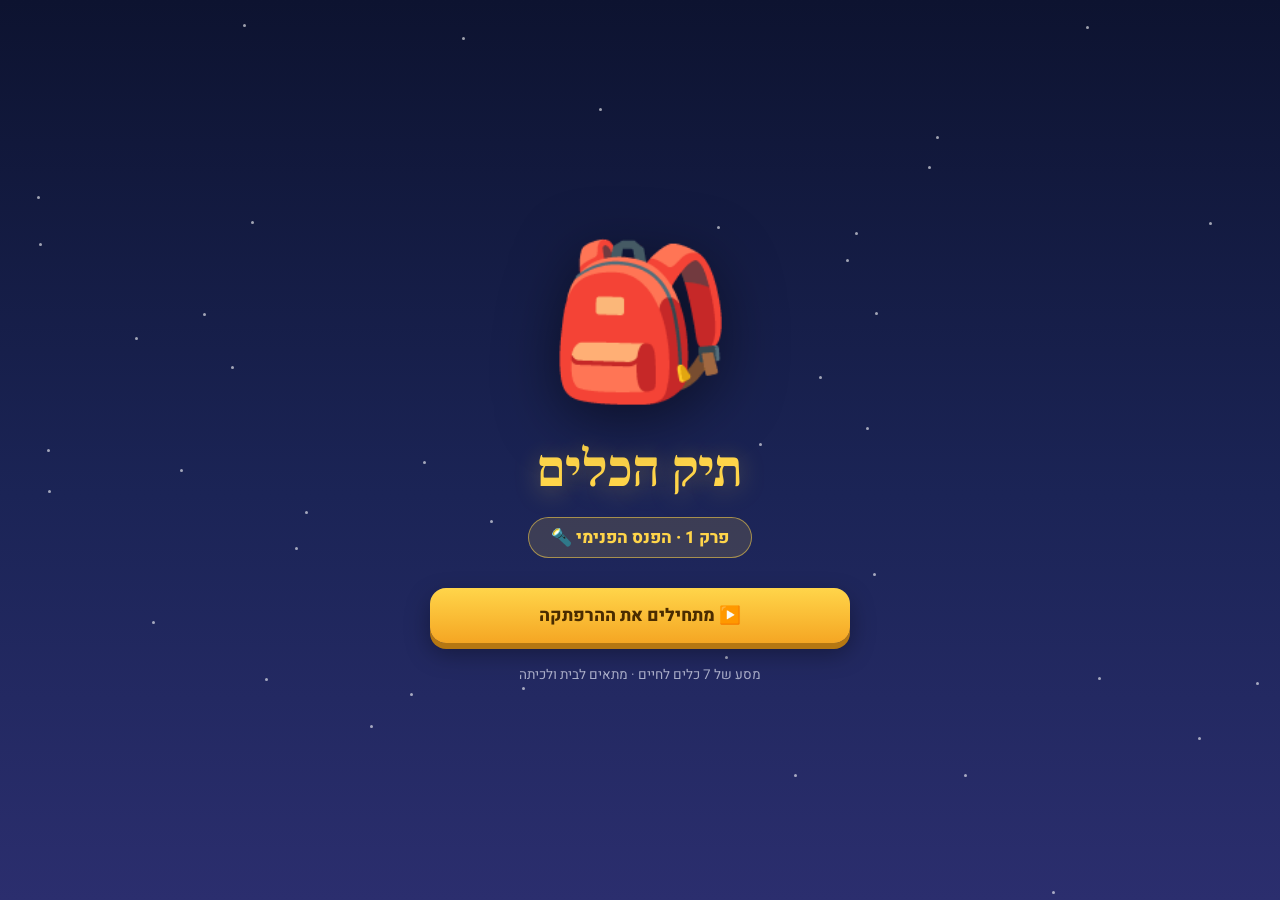
==== toolbag/index.html @ 81c8b3cd "תיק הכלים — אב-טיפוס פרק 1: הפנס הפנימי (סגנון עולם-סיפור חדש) Co-Authored-By: Claude Fable 5 <norep" ====
<!DOCTYPE html>
<html lang="he" dir="rtl">
<head>
<meta charset="UTF-8">
<meta name="viewport" content="width=device-width,initial-scale=1,user-scalable=no">
<title>🎒 תיק הכלים — פרק 1: הפנס הפנימי</title>
<link href="https://fonts.googleapis.com/css2?family=Heebo:wght@400;600;800&family=Frank+Ruhl+Libre:wght@700;900&display=swap" rel="stylesheet">
<style>
*{margin:0;padding:0;box-sizing:border-box;-webkit-tap-highlight-color:transparent}
html,body{height:100%}
body{font-family:'Heebo',sans-serif;background:linear-gradient(180deg,#0d1330 0%,#1b2456 55%,#2b2e6e 100%);color:#f2f4ff;overflow:hidden;user-select:none}
.scr{position:fixed;inset:0;display:none;flex-direction:column;align-items:center;justify-content:center;padding:20px;overflow-y:auto}
.scr.on{display:flex}
h1{font-family:'Frank Ruhl Libre',serif;font-size:clamp(30px,7vw,52px);color:#ffd54a;text-shadow:0 4px 24px rgba(255,213,74,.35)}
h2{font-family:'Frank Ruhl Libre',serif;font-size:clamp(20px,4.5vw,30px);color:#ffd54a;margin-bottom:10px}
.btn{display:block;width:100%;max-width:420px;margin:8px auto;padding:15px 22px;border:none;border-radius:16px;font-family:'Heebo';font-size:17.5px;font-weight:800;cursor:pointer;background:linear-gradient(180deg,#ffd54a,#f5a623);color:#4a2c00;box-shadow:0 6px 0 #b57712,0 10px 24px rgba(0,0,0,.35);transition:transform .1s}
.btn:active{transform:translateY(4px);box-shadow:0 2px 0 #b57712}
.btn.sec{background:linear-gradient(180deg,#3c477f,#2a3260);color:#dfe6ff;box-shadow:0 6px 0 #1a2040,0 10px 24px rgba(0,0,0,.3)}
.btn.calm{background:linear-gradient(180deg,#7dffa8,#25c05f);color:#053514;box-shadow:0 6px 0 #128040,0 10px 24px rgba(0,0,0,.35)}

/* ===== stars bg ===== */
.stars{position:fixed;inset:0;pointer-events:none;z-index:0}
.stars i{position:absolute;width:3px;height:3px;border-radius:50%;background:#fff;opacity:.6;animation:tw 3s infinite}
@keyframes tw{0%,100%{opacity:.15}50%{opacity:.8}}

/* ===== title ===== */
#scr-title .bag{font-size:clamp(80px,20vw,150px);animation:float 3.2s ease-in-out infinite;filter:drop-shadow(0 14px 30px rgba(0,0,0,.5))}
@keyframes float{0%,100%{transform:translateY(0)}50%{transform:translateY(-16px)}}
.chapter{background:rgba(255,213,74,.14);border:1.5px solid rgba(255,213,74,.55);border-radius:30px;padding:7px 22px;font-size:17px;font-weight:800;color:#ffd54a;margin:14px 0 22px}
.tiny{font-size:13.5px;opacity:.65;margin-top:14px}

/* ===== dialogue ===== */
.stage{position:relative;width:100%;max-width:640px;flex:1;display:flex;flex-direction:column;justify-content:flex-end;padding-bottom:8px;z-index:1}
.sceneArt{flex:1;display:flex;align-items:center;justify-content:center;font-size:clamp(64px,16vw,120px);text-align:center;line-height:1.25;filter:drop-shadow(0 10px 24px rgba(0,0,0,.45))}
.owl{animation:float 3s ease-in-out infinite}
.bubble{position:relative;background:#fffef2;color:#3a2c10;border-radius:20px;padding:16px 20px;font-size:clamp(16px,2.6vh,19.5px);line-height:1.65;font-weight:600;min-height:96px;box-shadow:0 12px 34px rgba(0,0,0,.45)}
.bubble:before{content:'';position:absolute;top:-14px;right:44px;border:9px solid transparent;border-bottom-color:#fffef2}
.who{position:absolute;top:-15px;right:14px;background:#ffd54a;color:#4a2c00;font-size:13px;font-weight:800;border-radius:20px;padding:2px 12px}
.next{margin-top:10px;text-align:center;font-size:14px;color:#ffd54a;opacity:.85;animation:tw 1.6s infinite}

/* ===== flashlight room ===== */
#room{position:relative;width:100%;max-width:640px;flex:1;border-radius:22px;overflow:hidden;background:linear-gradient(180deg,#141b3e,#1d1436);cursor:none;touch-action:none}
#room .item{position:absolute;font-size:46px;transform:translate(-50%,-50%)}
#heart{position:absolute;font-size:74px;transform:translate(-50%,-50%);cursor:pointer;transition:transform .3s}
#heart.beat{animation:beat 1s infinite}
@keyframes beat{0%,100%{transform:translate(-50%,-50%) scale(1)}50%{transform:translate(-50%,-50%) scale(1.14)}}
#dark{position:absolute;inset:0;pointer-events:none;background:rgba(4,5,20,.985)}
#torch{position:absolute;font-size:34px;pointer-events:none;transform:translate(-50%,-50%) rotate(-35deg);z-index:5}
.hint{width:100%;max-width:640px;text-align:center;font-size:15.5px;font-weight:600;color:#ffe9a8;padding:10px 6px 2px}

/* ===== heart closeup / feelings ===== */
.bigheart{font-size:clamp(90px,22vw,150px);animation:beat 1.2s infinite;filter:drop-shadow(0 0 34px rgba(255,90,120,.45))}
.bigheart.calm{animation:calmGlow 2.4s ease-in-out infinite;filter:drop-shadow(0 0 44px rgba(255,213,110,.8))}
@keyframes calmGlow{0%,100%{transform:scale(1)}50%{transform:scale(1.06)}}
.feelRow{display:flex;gap:12px;justify-content:center;flex-wrap:wrap;margin:16px 0}
.feel{background:rgba(255,255,255,.09);border:2px solid rgba(255,255,255,.25);border-radius:18px;padding:14px 20px;font-size:17px;font-weight:800;color:#fff;cursor:pointer;text-align:center;min-width:104px;transition:all .15s}
.feel:hover{border-color:#ffd54a;background:rgba(255,213,74,.12)}
.feel span{display:block;font-size:34px;margin-bottom:4px}

/* ===== scenarios ===== */
.dots{display:flex;gap:9px;margin:6px 0 12px;z-index:1}
.dot{width:13px;height:13px;border-radius:50%;background:rgba(255,255,255,.2);border:1.5px solid rgba(255,255,255,.35)}
.dot.cur{background:#ffd54a;border-color:#ffd54a;box-shadow:0 0 12px rgba(255,213,74,.7)}
.dot.done{background:#7dffa8;border-color:#7dffa8}
.sceneCard{width:100%;max-width:640px;background:rgba(255,255,255,.07);border:1px solid rgba(255,255,255,.18);border-radius:22px;padding:18px;text-align:center;z-index:1}
.sceneEmoji{font-size:clamp(54px,13vw,92px);line-height:1.3;margin:6px 0;transition:all .4s}
.sceneEmoji.shake{animation:shake .55s}
@keyframes shake{0%,100%{transform:translateX(0)}20%{transform:translateX(-12px) rotate(-2deg)}40%{transform:translateX(11px)}60%{transform:translateX(-9px) rotate(2deg)}80%{transform:translateX(7px)}}
.sceneEmoji.sink{animation:sink 1.6s forwards}
@keyframes sink{to{transform:translateY(16px) scale(.9);filter:grayscale(.85) brightness(.6)}}
.sceneEmoji.glow{animation:calmGlow 2s ease-in-out infinite;filter:drop-shadow(0 0 30px rgba(255,213,110,.75))}
.sceneTxt{font-size:clamp(16px,2.5vh,19px);line-height:1.7;font-weight:600;margin:8px 4px}
.choice{display:block;width:100%;margin:9px 0;padding:14px 16px;border:2px solid rgba(255,255,255,.22);border-radius:16px;background:rgba(255,255,255,.06);color:#fff;font-family:'Heebo';font-size:16.5px;font-weight:700;cursor:pointer;text-align:right;line-height:1.5;transition:all .15s}
.choice:hover{border-color:#ffd54a;background:rgba(255,213,74,.1)}
.reflect{background:rgba(143,211,255,.1);border:1.5px dashed rgba(143,211,255,.5);border-radius:16px;padding:13px 16px;font-size:15.5px;line-height:1.7;margin-top:12px;color:#dff0ff}
.explored{font-size:13.5px;color:#8fd3ff;margin-top:10px;font-weight:600}

/* ===== badge / toolbag ===== */
.slots{display:flex;gap:10px;flex-wrap:wrap;justify-content:center;margin:18px 0;max-width:520px}
.slot{width:60px;height:60px;border-radius:16px;background:rgba(255,255,255,.07);border:2px dashed rgba(255,255,255,.25);display:flex;align-items:center;justify-content:center;font-size:29px;opacity:.55}
.slot.earned{background:rgba(255,213,74,.16);border:2px solid #ffd54a;opacity:1;animation:pop .6s cubic-bezier(.2,1.6,.4,1);box-shadow:0 0 22px rgba(255,213,74,.5)}
@keyframes pop{0%{transform:scale(0)}100%{transform:scale(1)}}
#flyTool{position:fixed;font-size:70px;z-index:50;pointer-events:none;display:none}

/* ===== family card ===== */
.famCard{width:100%;max-width:560px;background:#fffef2;color:#3a2c10;border-radius:22px;padding:22px;text-align:right;box-shadow:0 16px 44px rgba(0,0,0,.5);z-index:1}
.famCard h3{font-family:'Frank Ruhl Libre',serif;color:#a15c00;font-size:20px;margin-bottom:8px;text-align:center}
.famCard li{font-size:15.5px;line-height:1.8;margin-bottom:7px}
.famCard ul{padding-right:20px}
.mission{background:linear-gradient(135deg,#fff3c9,#ffe4a1);border:2px solid #f5a623;border-radius:16px;padding:13px 16px;margin-top:12px;font-size:15.5px;line-height:1.7;font-weight:700}

canvas#confetti{position:fixed;inset:0;pointer-events:none;z-index:60}
.fadeIn{animation:fadeIn .5s}
@keyframes fadeIn{from{opacity:0;transform:translateY(14px)}to{opacity:1;transform:none}}
</style>
</head>
<body>
<div class="stars" id="stars"></div>
<canvas id="confetti"></canvas>
<div id="flyTool">🔦</div>

<!-- ============ TITLE ============ -->
<div class="scr on" id="scr-title">
  <div class="bag">🎒</div>
  <h1>תיק הכלים</h1>
  <div class="chapter">פרק 1 · הפנס הפנימי 🔦</div>
  <button class="btn" onclick="startStory()">▶️ מתחילים את ההרפתקה</button>
  <div class="tiny">מסע של 7 כלים לחיים · מתאים לבית ולכיתה</div>
</div>

<!-- ============ DIALOGUE ============ -->
<div class="scr" id="scr-story">
  <div class="stage" onclick="advance()">
    <div class="sceneArt" id="art">🌙</div>
    <div class="bubble">
      <div class="who" id="who">🦉 הינשוף</div>
      <div id="txt"></div>
    </div>
    <div class="next" id="nextHint">👆 הקישו להמשך</div>
  </div>
</div>

<!-- ============ FLASHLIGHT ROOM ============ -->
<div class="scr" id="scr-room">
  <div class="hint" id="roomHint">🌑 חושך בפנים... הזיזו את הפנס ומצאו את הלב שלכם</div>
  <div id="room">
    <div class="item" style="top:22%;right:14%">🪑</div>
    <div class="item" style="top:70%;right:78%">🧸</div>
    <div class="item" style="top:78%;right:22%">📚</div>
    <div class="item" style="top:18%;right:74%">🖼️</div>
    <div id="heart" class="beat" style="top:52%;right:58%" onclick="foundHeart()">❤️</div>
    <div id="dark"></div>
    <div id="torch">🔦</div>
  </div>
</div>

<!-- ============ FEELING PICK ============ -->
<div class="scr" id="scr-feel">
  <div class="bigheart" id="heartBig">💗</div>
  <h2 id="feelQ">מה הלב מרגיש עכשיו?</h2>
  <div class="sceneTxt" id="feelCtx" style="max-width:520px"></div>
  <div class="feelRow" id="feelRow"></div>
  <div id="feelSteps" style="width:100%;max-width:440px"></div>
</div>

<!-- ============ SCENARIO ============ -->
<div class="scr" id="scr-scen">
  <div class="dots" id="dots"></div>
  <div class="sceneCard">
    <div class="sceneEmoji" id="scEmoji"></div>
    <div class="sceneTxt" id="scTxt"></div>
    <div id="scBody"></div>
  </div>
</div>

<!-- ============ BADGE ============ -->
<div class="scr" id="scr-badge">
  <h1 style="font-size:clamp(26px,6vw,40px)">🎉 הכלי הראשון שלך!</h1>
  <div class="sceneTxt" style="max-width:520px;text-align:center">הפנס הפנימי נכנס לתיק הכלים.<br>עוד 6 כלים מחכים בהמשך המסע...</div>
  <div class="slots" id="slots"></div>
  <button class="btn calm" onclick="showFam()">🏡 קלף למשפחה ולכיתה</button>
  <button class="btn sec" onclick="location.reload()">🔄 לשחק שוב</button>
</div>

<!-- ============ FAMILY CARD ============ -->
<div class="scr" id="scr-fam">
  <div class="famCard fadeIn">
    <h3>🗣️ מדברים על זה יחד</h3>
    <ul>
      <li>מתי בפעם האחרונה הלב שלך הרגיש כבד? מה הוא הרגיש?</li>
      <li>למה לדעתך זה עוזר להגיד <b>"זה נורמלי להרגיש ככה"</b>?</li>
      <li>מה ההבדל בין להוציא את הכעס החוצה, להחזיק הכל בפנים — ולהדליק פנס פנימי?</li>
    </ul>
    <div class="mission">🌟 <b>משימת האומץ של השבוע:</b> בפעם הבאה שמשהו מציק — עצרו, שאלו "מה הלב שלי מרגיש?", תגידו "זה נורמלי", וחבקו את הלב. ספרו אחר כך למשפחה איך זה היה!</div>
  </div>
  <button class="btn" style="margin-top:16px" onclick="show('scr-badge')">⬅️ חזרה</button>
</div>

<script>
'use strict';
/* ================= util ================= */
function $(s){return document.querySelector(s)}
function show(id){document.querySelectorAll('.scr').forEach(function(s){s.classList.remove('on')});$('#'+id).classList.add('on')}
/* soft sounds via WebAudio — no assets */
var AC=null;
function snd(f,d,type,vol){try{AC=AC||new (window.AudioContext||window.webkitAudioContext)();var o=AC.createOscillator(),g=AC.createGain();o.type=type||'sine';o.frequency.value=f;g.gain.value=vol||.12;g.gain.exponentialRampToValueAtTime(.001,AC.currentTime+(d||.25));o.connect(g);g.connect(AC.destination);o.start();o.stop(AC.currentTime+(d||.25))}catch(e){}}
function sndTap(){snd(520,.12)} function sndGood(){snd(660,.16);setTimeout(function(){snd(880,.22)},110)}
function sndWarm(){snd(392,.4,'triangle',.1);setTimeout(function(){snd(523,.5,'triangle',.1)},180)}

/* stars */
(function(){var h='';for(var i=0;i<40;i++)h+='<i style="top:'+Math.random()*100+'%;right:'+Math.random()*100+'%;animation-delay:'+Math.random()*3+'s"></i>';$('#stars').innerHTML=h})();

/* confetti */
function confettiBurst(){
  var c=$('#confetti'),x=c.getContext('2d');c.width=innerWidth;c.height=innerHeight;
  var P=[],cols=['#ffd54a','#7dffa8','#8fd3ff','#ff9bb3','#fff'];
  for(var i=0;i<130;i++)P.push({x:innerWidth/2,y:innerHeight*.4,vx:(Math.random()-.5)*13,vy:-Math.random()*11-3,s:Math.random()*7+4,c:cols[i%5],r:Math.random()*6});
  var t=0;(function fr(){x.clearRect(0,0,c.width,c.height);t++;
    P.forEach(function(p){p.x+=p.vx;p.y+=p.vy;p.vy+=.3;p.r+=.15;x.save();x.translate(p.x,p.y);x.rotate(p.r);x.fillStyle=p.c;x.fillRect(-p.s/2,-p.s/2,p.s,p.s*.6);x.restore()});
    if(t<110)requestAnimationFrame(fr);else x.clearRect(0,0,c.width,c.height)})();
}

/* ================= intro dialogue ================= */
var LINES=[
 {art:'🌙🚶',who:'',t:'סוף יום. אתם הולכים הביתה, והלב קצת כבד... היום היה יום לא פשוט.'},
 {art:'🦉',who:'🦉 הינשוף',t:'עצרו רגע, ידידיי הצעירים! אני הינשוף שומר תיק הכלים. אני רואה שהלב שלכם כבד היום...'},
 {art:'🎒✨',who:'🦉 הינשוף',t:'יש לי מתנה בשבילכם — הכלי הראשון בתיק: <b>הפנס הפנימי</b> 🔦'},
 {art:'🔦❤️',who:'🦉 הינשוף',t:'כשמשהו קשה קורה — במקום להתפוצץ או לברוח, עוצרים רגע... ומאירים <b>פנימה</b>: מה הלב שלי מרגיש?'},
 {art:'💛🤗',who:'🦉 הינשוף',t:'ואז אומרים ללב: <b>"זה נורמלי להרגיש ככה"</b> — ומחבקים אותו. לב שמקבל חיבוק, נרגע.'},
 {art:'🔦🌑',who:'🦉 הינשוף',t:'רוצים לנסות? קחו את הפנס — בואו נמצא את הלב שלכם בחושך!'}
];
var li=0;
function startStory(){sndTap();li=0;show('scr-story');paint()}
function paint(){var L=LINES[li];$('#art').innerHTML=L.art;$('#art').className='sceneArt'+(L.art==='🦉'?' owl':'');$('#who').style.display=L.who?'block':'none';$('#who').textContent=L.who;typeIt(L.t)}
var typing=false,typeTimer=null;
function typeIt(html){
  typing=true;var el=$('#txt');el.innerHTML='';var plain=html.replace(/<[^>]+>/g,'');var i=0;
  clearInterval(typeTimer);
  typeTimer=setInterval(function(){i++;if(i>=plain.length){clearInterval(typeTimer);el.innerHTML=html;typing=false;return}el.textContent=plain.slice(0,i)},22);
}
function advance(){
  sndTap();
  if(typing){clearInterval(typeTimer);$('#txt').innerHTML=LINES[li].t;typing=false;return}
  li++;
  if(li>=LINES.length){startRoom();return}
  paint();
}

/* ================= flashlight room ================= */
function startRoom(){
  show('scr-room');
  var room=$('#room'),dark=$('#dark'),torch=$('#torch');
  function move(x,y){
    var r=room.getBoundingClientRect();var px=x-r.left,py=y-r.top;
    dark.style.background='radial-gradient(circle 120px at '+px+'px '+py+'px, rgba(4,5,20,0) 0 74px, rgba(4,5,20,.985) 130px)';
    torch.style.left=px+'px';torch.style.top=(py-6)+'px';
  }
  room.onpointermove=function(e){move(e.clientX,e.clientY)};
  room.onpointerdown=function(e){move(e.clientX,e.clientY)};
  /* start beam center */
  var r=room.getBoundingClientRect();move(r.left+r.width/2,r.top+r.height/2);
}
function foundHeart(){sndGood();feelFlow({
  ctx:'מצאתם את הלב! אחרי יום כזה, תקשיבו לו רגע...',
  feels:[{e:'😢',n:'עצב'},{e:'😠',n:'כעס'},{e:'😟',n:'דאגה'}],
  after:function(){toScen(0)}
})}

/* ================= feeling flow (reused) ================= */
/* steps: pick feeling -> "זה נורמלי" -> hug -> heart calms -> after() */
function feelFlow(cfg){
  show('scr-feel');
  var hb=$('#heartBig');hb.textContent='💗';hb.className='bigheart';
  $('#feelQ').textContent='מה הלב מרגיש עכשיו?';
  $('#feelCtx').innerHTML=cfg.ctx||'';
  var row=$('#feelRow');row.innerHTML='';row.style.display='flex';
  $('#feelSteps').innerHTML='';
  cfg.feels.forEach(function(f){
    var d=document.createElement('div');d.className='feel';d.innerHTML='<span>'+f.e+'</span>'+f.n;
    d.onclick=function(){sndTap();step2(f)};row.appendChild(d);
  });
  function step2(f){
    row.style.display='none';
    $('#heartBig').textContent=f.e;
    $('#feelQ').textContent='זיהיתם! הלב מרגיש '+f.n+'.';
    $('#feelCtx').innerHTML='עכשיו תגידו לו את משפט הקסם:';
    $('#feelSteps').innerHTML='<button class="btn" onclick="void(0)" id="normBtn">💛 "זה נורמלי להרגיש '+f.n+'"</button>';
    $('#normBtn').onclick=function(){sndWarm();step3(f)};
  }
  function step3(f){
    $('#feelQ').textContent='יפה מאוד... הלב שומע אתכם.';
    $('#feelCtx').innerHTML='נשאר עוד צעד אחד:';
    $('#feelSteps').innerHTML='<button class="btn calm" id="hugBtn">🤗 לחבק את הלב</button>';
    $('#hugBtn').onclick=function(){
      sndWarm();
      var hb=$('#heartBig');hb.textContent='💛';hb.className='bigheart calm';
      $('#feelQ').textContent='הלב נרגע ✨';
      $('#feelCtx').innerHTML='הרגש עדיין שם — וזה בסדר. אבל עכשיו <b>אתם</b> מחזיקים אותו, ולא הוא אתכם.';
      $('#feelSteps').innerHTML='<button class="btn" id="contBtn">ממשיכים ⬅️</button>';
      $('#contBtn').onclick=function(){sndTap();cfg.after()};
    };
  }
}

/* ================= scenarios ================= */
var SCEN=[
 {emoji:'⚽😔',txt:'הפסקה. כל הילדים משחקים כדורגל... ואף אחד לא הזמין אתכם לשחק.',
  feel:{e:'💔',n:'עלבון'},
  choices:[
   {t:'😠 לצעוק: "אתם מגעילים! בכלל לא רוצה לשחק איתכם!"',anim:'shake',emoji:'😠🗯️😨',
    cons:'הילדים נבהלים ומתרחקים. עכשיו אתם לבד — וגם כועסים וגם עצובים.',
    ref:'הכעס יצא החוצה עוד לפני שהבנו מה הלב באמת מרגיש. הצעקה לא קירבה אותנו למשחק...'},
   {t:'🙁 ללכת לפינה, לשתוק, ולהחזיק הכל בפנים',anim:'sink',emoji:'🧍😶🌧️',
    cons:'ההפסקה עוברת... הרגש נשאר בפנים — וגדל. הלב כבד עד סוף היום.',
    ref:'רגש שמחזיקים בפנים בלי להקשיב לו לא נעלם — הוא מחכה ומתנפח.'},
   {t:'🔦 לעצור רגע... ולהדליק את הפנס הפנימי',flash:true,
    okEmoji:'⚽😊🙌',ok:'עכשיו, כשהלב רגוע, אפשר לחשוב בהיגיון. ניגשים ושואלים: "אפשר להצטרף?" — "בטח, בוא!"'}
  ]},
 {emoji:'📝😧',txt:'למדתם קשה למבחן, באמת התאמצתם... והציון שחזר נמוך ממה שקיוויתם.',
  feel:{e:'😞',n:'אכזבה'},
  choices:[
   {t:'😤 לקמט את הדף ולזרוק אותו לפח',anim:'shake',emoji:'📄💥🗑️',
    cons:'הדף בפח — אבל ההרגשה נשארה. ועכשיו גם אי אפשר לראות מה אפשר לתקן.',
    ref:'זרקנו את הדף — אבל את האכזבה אי אפשר לזרוק לפח. היא עדיין בלב.'},
   {t:'😶 להגיד לכולם "לא אכפת לי בכלל" ולהעמיד פנים',anim:'sink',emoji:'🎭😶💧',
    cons:'מבחוץ הכל "בסדר"... אבל בפנים הלב יודע את האמת, וההעמדת פנים מעייפת.',
    ref:'כשמסתירים רגש גם מעצמנו — אף אחד לא יכול לעזור לנו. אפילו לא אנחנו.'},
   {t:'🔦 לעצור רגע... ולהדליק את הפנס הפנימי',flash:true,
    okEmoji:'🙋👩‍🏫💪',ok:'הלב נרגע — ועכשיו יש כוח לגשת למורה ולשאול: "איך אני יכול להשתפר לפעם הבאה?"'}
  ]},
 {emoji:'🧱😱',txt:'שעה שלמה בניתם מגדל לגו ענק... ואח קטן שלכם עבר — והפיל את הכל.',
  feel:{e:'😠',n:'כעס'},
  choices:[
   {t:'🌋 לצעוק עליו חזק ולהפיל לו את הצעצועים',anim:'shake',emoji:'🌋😭🧸',
    cons:'האח הקטן בוכה, אמא כועסת... ועכשיו יש גם מגדל הרוס וגם ריב גדול.',
    ref:'הכעס אמיתי ומוצדק — אבל כשהוא מתפוצץ החוצה, הוא הורס עוד דברים בדרך.'},
   {t:'🚪 לברוח לחדר ולטרוק את הדלת חזק',anim:'sink',emoji:'🚪🧍🌧️',
    cons:'לבד בחדר, הכעס מבעבע בפנים... והמגדל עדיין הרוס. שום דבר לא הסתדר.',
    ref:'לפעמים צריך רגע לבד — אבל בלי פנס פנימי, הכעס נשאר תקוע בפנים.'},
   {t:'🔦 לעצור רגע... ולהדליק את הפנס הפנימי',flash:true,
    okEmoji:'🗣️🧱🤝',ok:'הלב נרגע. עכשיו אפשר להגיד בקול רגוע: "עצוב לי, עבדתי על זה שעה. בוא תעזור לי לבנות מחדש" — ובונים יחד, גבוה יותר!'}
  ]}
];
var si=0,explored=[];
function toScen(i){
  si=i;explored=[];
  var d='';for(var k=0;k<SCEN.length;k++)d+='<div class="dot'+(k<si?' done':k===si?' cur':'')+'"></div>';
  $('#dots').innerHTML=d;
  show('scr-scen');
  var S=SCEN[si];
  $('#scEmoji').className='sceneEmoji';$('#scEmoji').textContent=S.emoji;
  $('#scTxt').innerHTML=S.txt;
  renderChoices();
}
function renderChoices(){
  var S=SCEN[si],h='<div class="sceneTxt" style="font-size:15px;opacity:.85">מה עושים? 🤔</div>';
  S.choices.forEach(function(c,idx){h+='<button class="choice" onclick="pick('+idx+')">'+c.t+(explored.indexOf(idx)>-1?' ✔️':'')+'</button>'});
  if(explored.length)h+='<div class="explored">🔍 חקרתם '+explored.length+' מתוך 3 דרכים</div>';
  $('#scBody').innerHTML=h;
}
function pick(idx){
  sndTap();
  var S=SCEN[si],c=S.choices[idx];
  if(explored.indexOf(idx)<0)explored.push(idx);
  if(c.flash){ /* the flashlight path — run feeling flow, then good outcome */
    feelFlow({ctx:'<b>'+S.txt+'</b><br>מאירים פנימה...',feels:[S.feel,{e:'😢',n:'עצב'},{e:'😟',n:'דאגה'}].slice(0,3),
      after:function(){goodOutcome(c)}});
    return;
  }
  var em=$('#scEmoji');em.textContent=c.emoji;em.className='sceneEmoji '+c.anim;
  snd(200,.3,'sawtooth',.06);
  $('#scTxt').innerHTML=c.cons;
  var h='<div class="reflect">💭 '+c.ref+'</div>';
  h+='<button class="btn sec" onclick="retryScen()">🔄 לנסות דרך אחרת</button>';
  $('#scBody').innerHTML=h;
}
function retryScen(){
  sndTap();var S=SCEN[si];
  $('#scEmoji').className='sceneEmoji';$('#scEmoji').textContent=S.emoji;
  $('#scTxt').innerHTML=S.txt;renderChoices();
}
function goodOutcome(c){
  show('scr-scen');
  var em=$('#scEmoji');em.textContent=c.okEmoji;em.className='sceneEmoji glow';
  sndGood();
  $('#scTxt').innerHTML=c.ok;
  var last=si>=SCEN.length-1;
  var h='<div class="reflect">🔦 עצרנו ← הרגשנו ← אמרנו "זה נורמלי" ← חיבקנו ← <b>ואז בחרנו מה לעשות.</b> זה הפנס הפנימי!</div>';
  if(explored.length<SCEN[si].choices.length)h+='<button class="btn sec" onclick="retryScen()">🔍 רגע, מה היה קורה בדרכים האחרות?</button>';
  h+='<button class="btn" onclick="'+(last?'earnBadge()':'toScen('+(si+1)+')')+'">'+(last?'🎒 לקבל את הכלי!':'לסיפור הבא ⬅️')+'</button>';
  $('#scBody').innerHTML=h;
}

/* ================= badge ================= */
var TOOLS=['🔦','🐬','🌸','📗','🙋','❓','🛡️'];
function earnBadge(){
  show('scr-badge');
  var h='';TOOLS.forEach(function(t,i){h+='<div class="slot" id="slot'+i+'">'+(i===0?'':'🔒')+'</div>'});
  $('#slots').innerHTML=h;
  /* fly the flashlight into slot 0 */
  var f=$('#flyTool');f.style.display='block';f.style.left='50%';f.style.top='30%';f.style.transition='none';f.style.transform='translate(-50%,-50%) scale(1.6)';
  setTimeout(function(){
    var s=$('#slot0').getBoundingClientRect();
    f.style.transition='all .9s cubic-bezier(.3,1.3,.4,1)';
    f.style.left=(s.left+s.width/2)+'px';f.style.top=(s.top+s.height/2)+'px';f.style.transform='translate(-50%,-50%) scale(.55)';
    setTimeout(function(){f.style.display='none';var sl=$('#slot0');sl.textContent='🔦';sl.className='slot earned';confettiBurst();sndGood();setTimeout(sndWarm,300)},950);
  },500);
}
function showFam(){sndTap();show('scr-fam')}
</script>
</body>
</html>
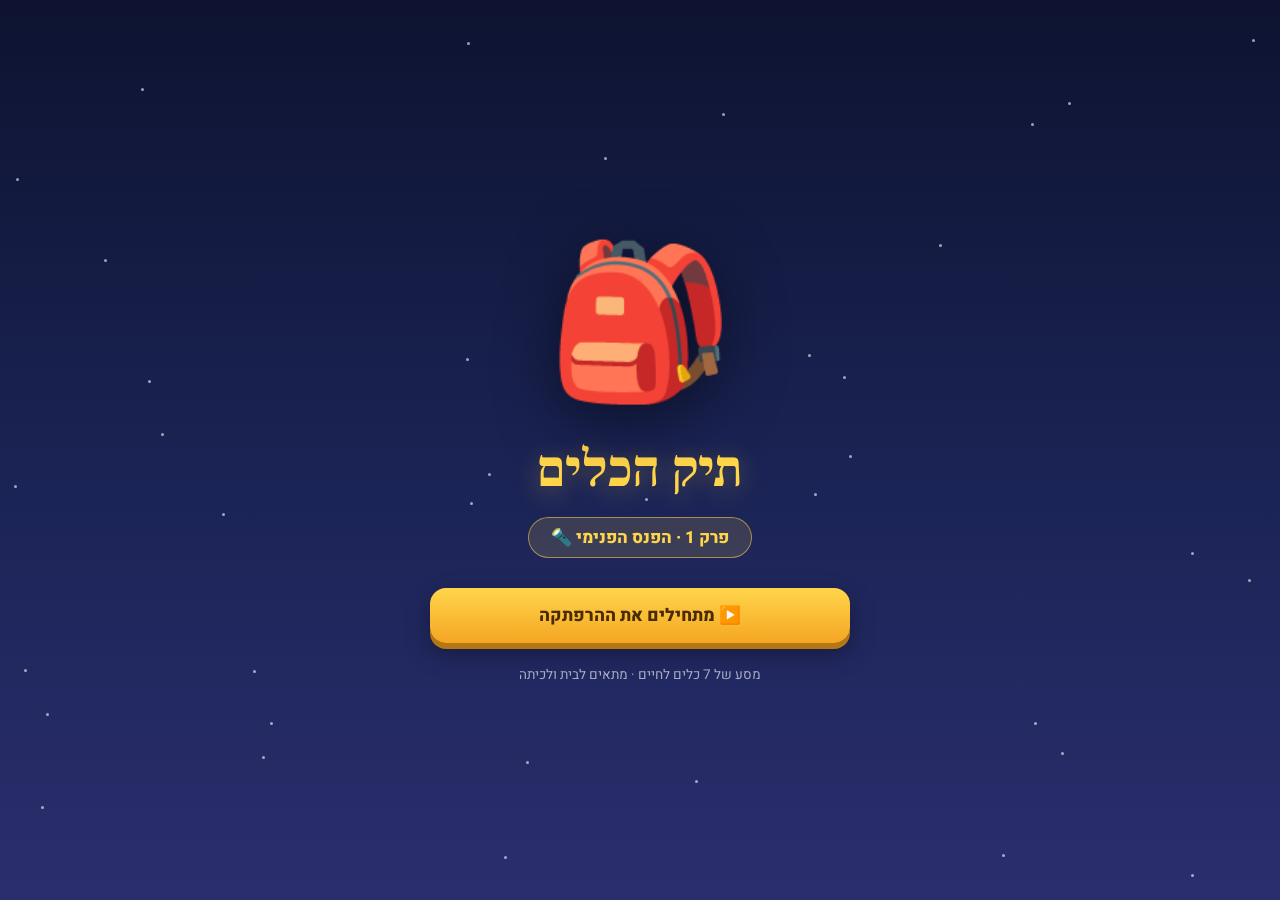
==== commit 99e84dc6: "הסרת חדר החושך — הפנס נלמד ישירות בתוך התרחישים (רגע גילוי קצר במקום מיני-משחק) Co-Authored-By: Clau" ====
--- a/toolbag/index.html
+++ b/toolbag/index.html
@@ -38,18 +38,12 @@
 .who{position:absolute;top:-15px;right:14px;background:#ffd54a;color:#4a2c00;font-size:13px;font-weight:800;border-radius:20px;padding:2px 12px}
 .next{margin-top:10px;text-align:center;font-size:14px;color:#ffd54a;opacity:.85;animation:tw 1.6s infinite}
 
-/* ===== flashlight room ===== */
-#room{position:relative;width:100%;max-width:640px;flex:1;border-radius:22px;overflow:hidden;background:linear-gradient(180deg,#141b3e,#1d1436);cursor:none;touch-action:none}
-#room .item{position:absolute;font-size:46px;transform:translate(-50%,-50%)}
-#heart{position:absolute;font-size:74px;transform:translate(-50%,-50%);cursor:pointer;transition:transform .3s}
-#heart.beat{animation:beat 1s infinite}
-@keyframes beat{0%,100%{transform:translate(-50%,-50%) scale(1)}50%{transform:translate(-50%,-50%) scale(1.14)}}
-#dark{position:absolute;inset:0;pointer-events:none;background:rgba(4,5,20,.985)}
-#torch{position:absolute;font-size:34px;pointer-events:none;transform:translate(-50%,-50%) rotate(-35deg);z-index:5}
-.hint{width:100%;max-width:640px;text-align:center;font-size:15.5px;font-weight:600;color:#ffe9a8;padding:10px 6px 2px}
-
 /* ===== heart closeup / feelings ===== */
-.bigheart{font-size:clamp(90px,22vw,150px);animation:beat 1.2s infinite;filter:drop-shadow(0 0 34px rgba(255,90,120,.45))}
+@keyframes beat{0%,100%{transform:scale(1)}50%{transform:scale(1.14)}}
+.bigheart{font-size:clamp(90px,22vw,150px);animation:beat 1.2s infinite;filter:drop-shadow(0 0 34px rgba(255,90,120,.45));transition:filter .9s}
+.bigheart.dim{filter:brightness(.1)}
+#torchIn{display:none;font-size:46px;transform:rotate(-140deg);animation:torchDrop .9s cubic-bezier(.3,1.4,.4,1);filter:drop-shadow(0 0 18px rgba(255,235,150,.9));margin-bottom:-14px}
+@keyframes torchDrop{from{opacity:0;transform:rotate(-140deg) translateY(-40px) scale(.4)}to{opacity:1;transform:rotate(-140deg) translateY(0) scale(1)}}
 .bigheart.calm{animation:calmGlow 2.4s ease-in-out infinite;filter:drop-shadow(0 0 44px rgba(255,213,110,.8))}
 @keyframes calmGlow{0%,100%{transform:scale(1)}50%{transform:scale(1.06)}}
 .feelRow{display:flex;gap:12px;justify-content:center;flex-wrap:wrap;margin:16px 0}
@@ -120,22 +114,9 @@
   </div>
 </div>
 
-<!-- ============ FLASHLIGHT ROOM ============ -->
-<div class="scr" id="scr-room">
-  <div class="hint" id="roomHint">🌑 חושך בפנים... הזיזו את הפנס ומצאו את הלב שלכם</div>
-  <div id="room">
-    <div class="item" style="top:22%;right:14%">🪑</div>
-    <div class="item" style="top:70%;right:78%">🧸</div>
-    <div class="item" style="top:78%;right:22%">📚</div>
-    <div class="item" style="top:18%;right:74%">🖼️</div>
-    <div id="heart" class="beat" style="top:52%;right:58%" onclick="foundHeart()">❤️</div>
-    <div id="dark"></div>
-    <div id="torch">🔦</div>
-  </div>
-</div>
-
 <!-- ============ FEELING PICK ============ -->
 <div class="scr" id="scr-feel">
+  <div id="torchIn">🔦</div>
   <div class="bigheart" id="heartBig">💗</div>
   <h2 id="feelQ">מה הלב מרגיש עכשיו?</h2>
   <div class="sceneTxt" id="feelCtx" style="max-width:520px"></div>
@@ -207,7 +188,7 @@
  {art:'🎒✨',who:'🦉 הינשוף',t:'יש לי מתנה בשבילכם — הכלי הראשון בתיק: <b>הפנס הפנימי</b> 🔦'},
  {art:'🔦❤️',who:'🦉 הינשוף',t:'כשמשהו קשה קורה — במקום להתפוצץ או לברוח, עוצרים רגע... ומאירים <b>פנימה</b>: מה הלב שלי מרגיש?'},
  {art:'💛🤗',who:'🦉 הינשוף',t:'ואז אומרים ללב: <b>"זה נורמלי להרגיש ככה"</b> — ומחבקים אותו. לב שמקבל חיבוק, נרגע.'},
- {art:'🔦🌑',who:'🦉 הינשוף',t:'רוצים לנסות? קחו את הפנס — בואו נמצא את הלב שלכם בחושך!'}
+ {art:'🔦⚡',who:'🦉 הינשוף',t:'אבל כלי לומדים רק <b>על אמת</b>. קחו את הפנס — בואו נראה מה קרה היום בהפסקה...'}
 ];
 var li=0;
 function startStory(){sndTap();li=0;show('scr-story');paint()}
@@ -222,35 +203,20 @@
   sndTap();
   if(typing){clearInterval(typeTimer);$('#txt').innerHTML=LINES[li].t;typing=false;return}
   li++;
-  if(li>=LINES.length){startRoom();return}
+  if(li>=LINES.length){toScen(0);return}
   paint();
 }
-
-/* ================= flashlight room ================= */
-function startRoom(){
-  show('scr-room');
-  var room=$('#room'),dark=$('#dark'),torch=$('#torch');
-  function move(x,y){
-    var r=room.getBoundingClientRect();var px=x-r.left,py=y-r.top;
-    dark.style.background='radial-gradient(circle 120px at '+px+'px '+py+'px, rgba(4,5,20,0) 0 74px, rgba(4,5,20,.985) 130px)';
-    torch.style.left=px+'px';torch.style.top=(py-6)+'px';
-  }
-  room.onpointermove=function(e){move(e.clientX,e.clientY)};
-  room.onpointerdown=function(e){move(e.clientX,e.clientY)};
-  /* start beam center */
-  var r=room.getBoundingClientRect();move(r.left+r.width/2,r.top+r.height/2);
-}
-function foundHeart(){sndGood();feelFlow({
-  ctx:'מצאתם את הלב! אחרי יום כזה, תקשיבו לו רגע...',
-  feels:[{e:'😢',n:'עצב'},{e:'😠',n:'כעס'},{e:'😟',n:'דאגה'}],
-  after:function(){toScen(0)}
-})}
 
 /* ================= feeling flow (reused) ================= */
 /* steps: pick feeling -> "זה נורמלי" -> hug -> heart calms -> after() */
 function feelFlow(cfg){
   show('scr-feel');
-  var hb=$('#heartBig');hb.textContent='💗';hb.className='bigheart';
+  var hb=$('#heartBig');hb.textContent='💗';hb.className='bigheart dim';
+  /* flashlight reveal: the torch drops in and lights the heart */
+  var ti=$('#torchIn');ti.style.display='block';
+  snd(300,.5,'triangle',.08);
+  setTimeout(function(){hb.classList.remove('dim');snd(660,.3,'triangle',.09)},650);
+  setTimeout(function(){ti.style.display='none'},1600);
   $('#feelQ').textContent='מה הלב מרגיש עכשיו?';
   $('#feelCtx').innerHTML=cfg.ctx||'';
   var row=$('#feelRow');row.innerHTML='';row.style.display='flex';
